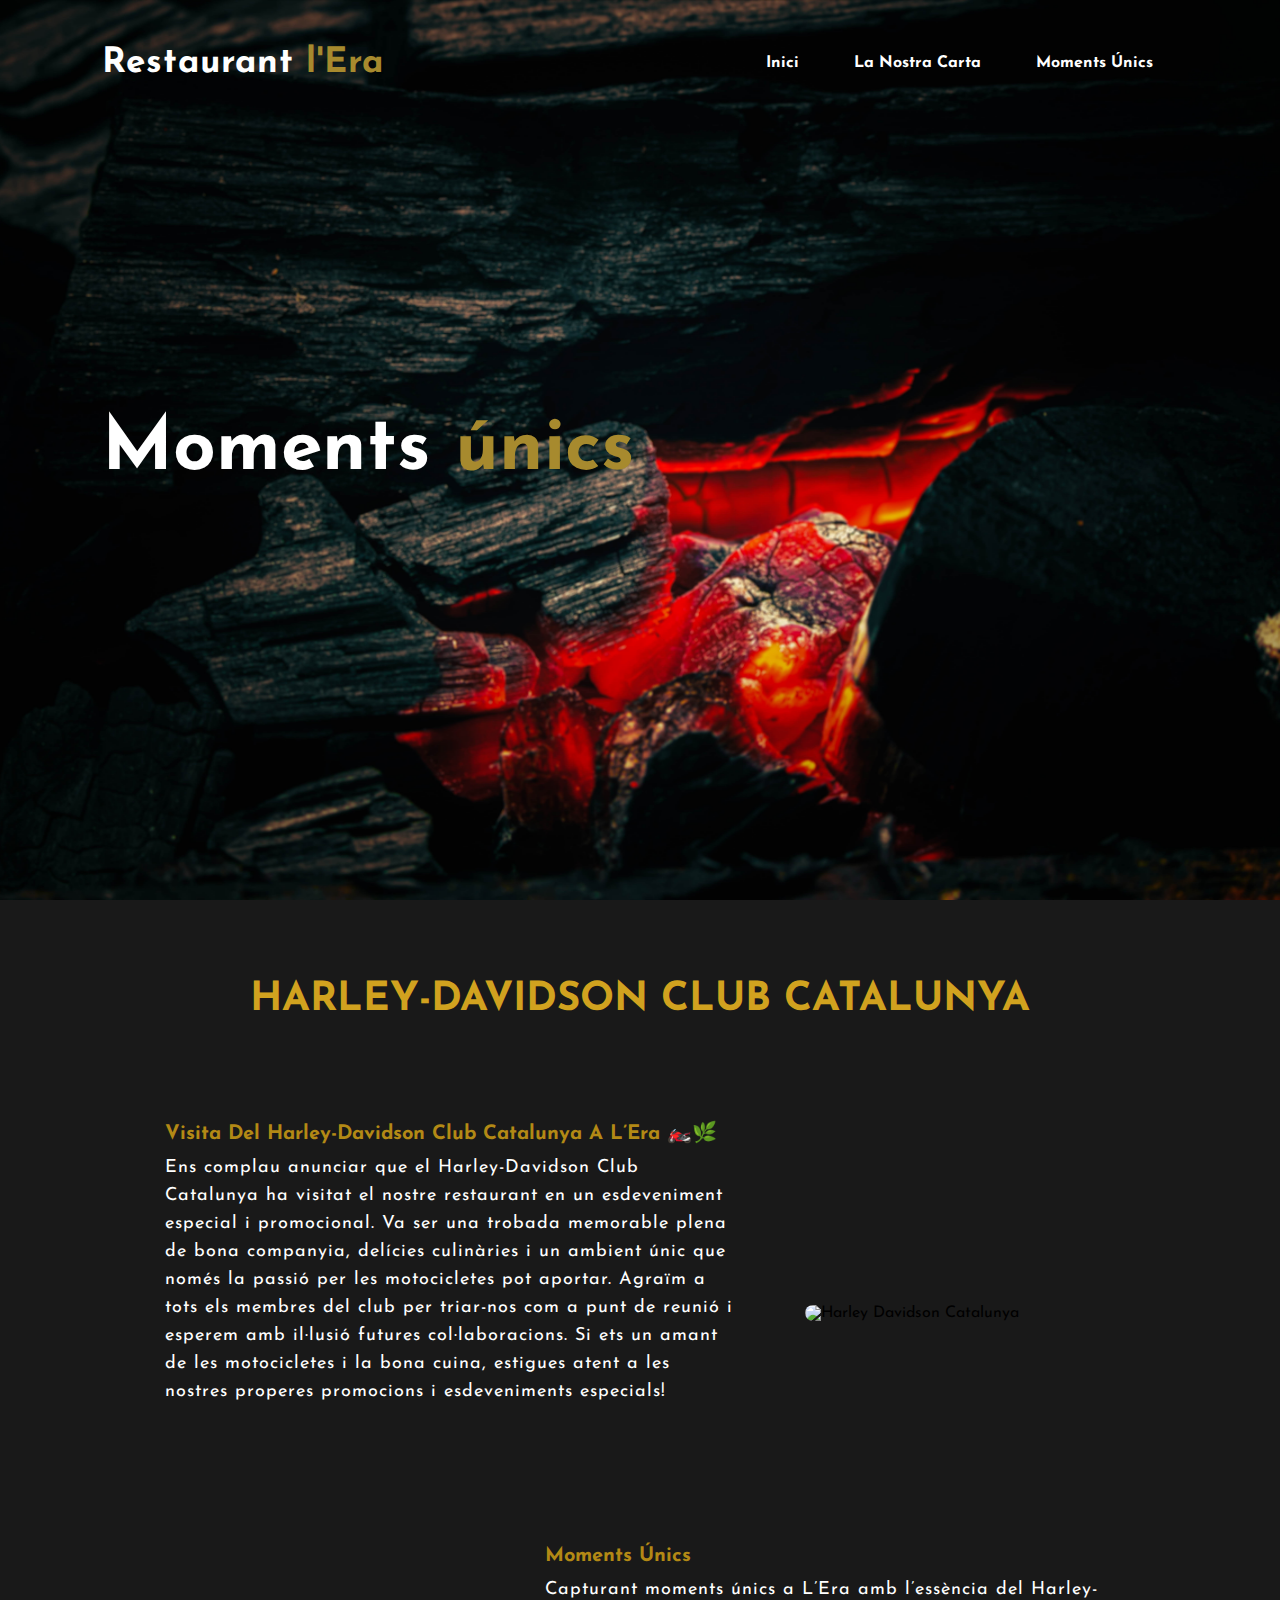
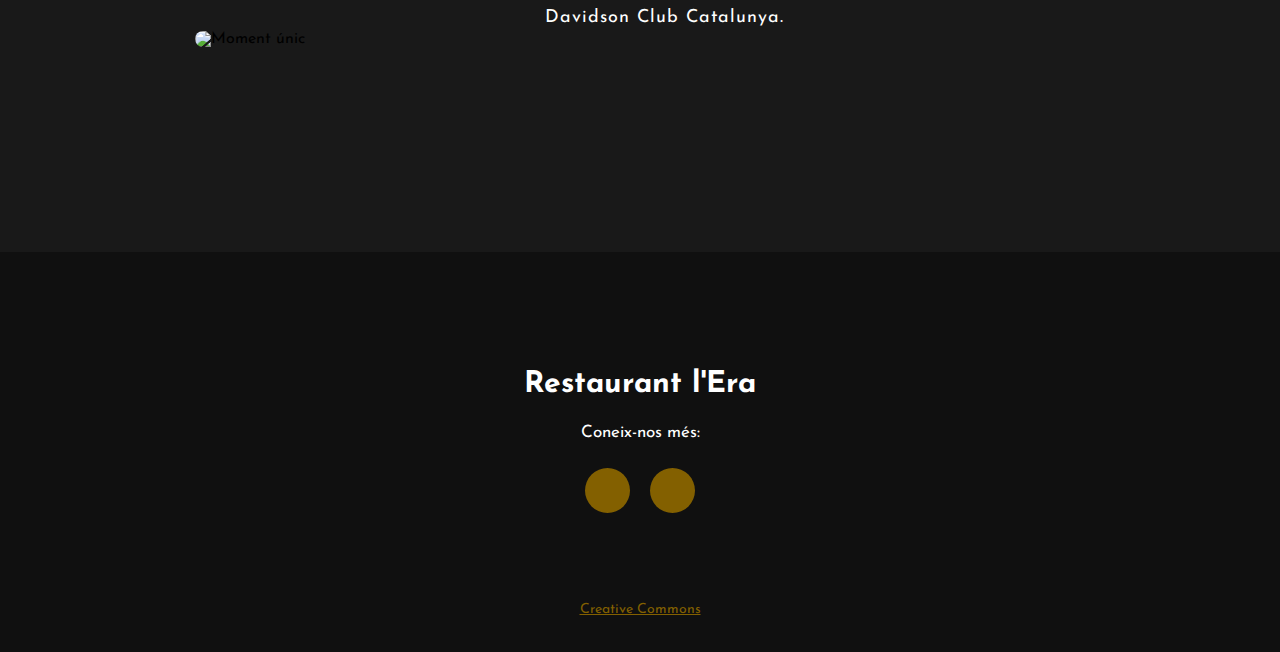
==== momentos.html @ 48407f0b "web" ====
<!DOCTYPE html>
<html>

<head>
	<title>Restaurant l'Era - La Carta</title>
	
	<link rel="stylesheet" type="text/css" href="css/style.css">
	<link rel="shortcut icon" href="img/logo.ico">
	<script src="Script/script.js"></script>
	<meta charset="utf-8">
	<link rel="preconnect" href="https://fonts.gstatic.com">
	<link
		href="https://fonts.googleapis.com/css2?family=Josefin+Sans:ital,wght@0,100;0,200;0,300;0,400;0,500;0,600;0,700;1,100;1,200;1,300;1,400;1,500;1,600;1,700&display=swap"
		rel="stylesheet">
	<link rel="stylesheet" href="https://cdnjs.cloudflare.com/ajax/libs/font-awesome/5.15.3/css/all.min.css"
		integrity="sha512-iBBXm8fW90+nuLcSKlbmrPcLa0OT92xO1BIsZ+ywDWZCvqsWgccV3gFoRBv0z+8dLJgyAHIhR35VZc2oM/gI1w=="
		crossorigin="anonymous" referrerpolicy="no-referrer" />
</head>

<body>
	<div class="hero">
		<nav>
			<h2 class="logo">Restaurant <span>l'Era</span></h2>
			<ul>
				<li><a href="index.html">Inici</a></li>
				<li><a href="laCarta.html">La nostra Carta</a></li>
				<li><a href="momentos.html">Moments únics</a></li>
			</ul>
		</nav>
		<div class="content">
			<h1>Moments <span>únics</span></h1>
		</div>
	</div>

	<section class="eventos">
    <div class="harley">
		<h2>HARLEY-DAVIDSON CLUB CATALUNYA</h2>
        <div class="harley-item">
            <div class="harley-texto">
                <h3>Visita del Harley-Davidson Club Catalunya a L’Era 🏍️🌿</h3> 
                <p class="harley-description">
                    Ens complau anunciar que el Harley-Davidson Club Catalunya ha visitat el nostre 
                    restaurant en un esdeveniment especial i promocional. Va ser una trobada 
                    memorable plena de bona companyia, delícies culinàries i un ambient únic que 
                    només la passió per les motocicletes pot aportar. Agraïm a tots els membres del 
                    club per triar-nos com a punt de reunió i esperem amb il·lusió futures 
                    col·laboracions. Si ets un amant de les motocicletes i la bona cuina, estigues 
                    atent a les nostres properes promocions i esdeveniments especials!
                </p>
            </div>
            <img src="http://restaurant-lera.com/wp-content/uploads/2024/06/Captura-de-pantalla-2024-06-17-a-las-15.57.35-edited.png" alt="Harley Davidson Catalunya" class="harley-image">
        </div>

        <div class="harley-item">
            <img src="http://restaurant-lera.com/wp-content/uploads/2024/06/Captura-de-pantalla-2024-06-17-a-las-16.02.45.png" alt="Moment únic" class="harley-image">
            <div class="harley-texto">
                <h3>Moments únics</h3>
                <p class="harley-description">Capturant moments únics a L’Era amb l’essència del Harley-Davidson Club Catalunya.</p>
            </div>
        </div>
    </div>
</section>

	
	
	 
	<footer>
		<p>Restaurant l'Era</p>
		<p>Coneix-nos més:</p>
		<div class="social">
			<a href="https://www.instagram.com/restaurant.lera/#"><i class="fab fa-instagram"></i></a>
			<a href="https://mail.google.com/mail/u/0/?fs=1&tf=cm&source=mailto&to=barrestaurantelera@gmail.com"><i class="fas fa-envelope"></i></a>
		</div>
		<a href="https://creativecommons.org/licenses/by/4.0/" class="end">Creative Commons</a>
		
	</footer>
</body>

</html>
---- css/style.css ----
/* Importación de fuentes de google fonts */
/*CONTACTOS*/
@import url(https://fonts.googleapis.com/css?family=Noto+Sans);


@media screen and (min-width: 80rem) {
	.container {
	  margin: 1em 2em;
	}

}

body {
	height: 200%;
	font-family: 'Noto Sans', sans-serif;
	background-color: rgb(22, 22, 22);
}


button {
	height: 45px;
	padding-left: 5px;
	padding-right: 5px;
	margin-bottom: 20px;
	margin-top: 10px;
	text-transform: uppercase;
	border-style: solid;
	border-radius: 10px;
	width: 420px;
	cursor: pointer;
}

button p {
	color: #fff;
}

* {
	padding: 0;
	margin: 0;
	font-family: 'Josefin Sans', sans-serif;
	box-sizing: border-box;
	background-size: cover;
}

.hero {
	height: 100vh;
	width: 100%;
	background-image: url(../img/fondo.jpg);
	background-size: cover;
	background-position: center;
	background-repeat: no-repeat;
	
}

nav {
	display: flex;
	align-items: center;
	justify-content: space-between;
	padding-top: 45px;
	padding-left: 8%;
	padding-right: 8%;
}

.logo {
	color: white;
	font-size: 35px;
	letter-spacing: 1px;
	cursor: pointer;
}

span {
	color: #a78a2e;
}

nav ul li {
	list-style-type: none;
	display: inline-block;
	padding: 10px 25px;
}

nav ul li a {
	color: white;
	text-decoration: none;
	font-weight: bold;
	text-transform: capitalize;
}

.content {
	position: absolute;
	top: 50%;
	left: 8%;
	transform: translateY(-50%);
}

h1 {
	color: white;
	margin: 20px 0px 20px;
	font-size: 75px;
}

h3 {
	color: white;
	font-size: 25px;
	margin-bottom: 50px;
}

h4 {
	color: white;
	letter-spacing: 2px;
	font-size: 20px;
}


.about {
	width: 100%;
	padding: 100px 0px;
	background-color: #191919;
}

.about img {
	height: auto;
	width: 430px;
	margin: 30px;
}

.about-text {
	width: 550px;
}

.about-services {
	width: 640px;
}

.main {
	width: 1130px;
	max-width: 95%;
	margin: 0 auto;
	display: flex;
	align-items: center;
	justify-content: space-around;
}

.about-text h2 {
	color: white;
	font-size: 70px;
	text-transform: capitalize;
	margin-bottom: 20px;
}


.about-text p {
	color: rgba(0, 0, 0, 0.8);
	letter-spacing: 1px;
	line-height: 28px;
	font-size: 18px;
	margin-bottom: 45px;
}

button {
	background-color: #836000;
	color: white;
	text-decoration: none;
	border: 2px solid transparent;
	font-weight: bold;
	padding: 13px 30px;
	border-radius: 30px;
	transition: .4s;
}

button:hover {
	background-color: transparent;
	border: 2px solid #bea550;
	cursor: pointer;
}

.title h2 {
	color: white;
	font-size: 75px;
	width: 100%;
	margin: 30px auto;
	text-align: center;
}

.contact-me {
	width: 100%;
	height: 290px;
	background: #191919;
	display: flex;
	align-items: center;
	flex-direction: column;
	justify-content: center;
}

.contact-me p {
	color: white;
	font-size: 30px;
	font-weight: bold;
	margin-bottom: 25px;
}

.contact-me .button-two {
	background-color: #836000;
	color: white;
	text-decoration: none;
	border: 2px solid transparent;
	font-weight: bold;
	padding: 13px 30px;
	border-radius: 30px;
	transition: .4s;
}

.contact-me .button-two:hover {
	background-color: transparent;
	border: 2px solid #bea550;
	cursor: pointer;
}

footer {
	position: relative;
	width: 100%;
	height: 400px;
	background: #101010;
	display: flex;
	flex-direction: column;
	align-items: center;
	justify-content: center;
}

footer p:nth-child(1) {
	font-size: 30px;
	color: white;
	margin-bottom: 20px;
	font-weight: bold;
}

footer p:nth-child(2) {
	color: white;
	font-size: 17px;
	width: 500px;
	text-align: center;
	line-height: 26px;
}

.social {
	display: flex;
}

.social a {
	width: 45px;
	height: 45px;
	display: flex;
	align-items: center;
	justify-content: center;
	background: #836000;
	border-radius: 50%;
	margin: 22px 10px;
	color: white;
	text-decoration: none;
	font-size: 20px;
}

.social a:hover {
	transform: scale(1.3);
	transition: .3s;
}

.end {
	position: absolute;
	color: #836000;
	bottom: 35px;
	font-size: 14px;
}

.where-is {
	width: 100%;
	padding: 100px 0px;
	background-color: rgb(20, 20, 20);
}

.where-is-text {
	width: 550px;
}

.direccion{
	text-decoration: none;
	color: #836000;
}

.direccion:hover{
	color: #d8a20f;
}

.carta {
	display: block; 
	margin: 0 auto; 
	margin-bottom: 50px;
	margin-top: 50px;
}

.muestra-carta{
	display: block;
	text-align: center; 
	margin: 0;
	padding: 35px
}

.muestra-carta button {
	display: inline; 
	justify-content: center; 
	margin: 20px 20px 70px;
	width: 200px;
	height: 40px;
}

.muestra-carta h2{
	margin: 55px;
	font-size: 60px;
	text-align: letf;
	padding-bottom: 20px;
	color: white;
}

img{
	border-radius: 20px;
}

.vinos{
	margin: 100px;
}

.button-container button {
    padding: 10px 20px;
    font-size: 16px;
    margin: 10px;
    cursor: pointer;
    border: 2px solid #555;
    background-color: #f0f0f0;
    color: #333;
    border-radius: 20px;
    transition: transform 0.3s ease, background-color 0.3s ease, box-shadow 0.3s ease;
}

.button-container button:hover {
    transform: translateY(-5px) scale(1.05);
    background-color: #555;
    color: #fff;
    box-shadow: 0px 8px 15px rgba(0, 0, 0, 0.2);
}

.button-container button:active {
    transform: translateY(2px) scale(0.98);
    background-color: #444;
    box-shadow: 0px 4px 8px rgba(0, 0, 0, 0.2);
}

.button-container button.active {
    background-color: #333;
    color: #fff;
    border: 2px solid #8a6707;
    box-shadow: 0px 8px 15px rgba(0, 0, 0, 0.3);
    transform: scale(1.05);
}

.eventos {
    width: 100%;
    padding: 80px 0; 
    background-color: #191919; 
}

.harley {
    display: flex;
    flex-direction: column;
    align-items: center;
    max-width: 950px; 
    margin: 0 auto; 
}

.harley-item {
    display: flex;
    justify-content: space-between; 
    align-items: center; 
    width: 100%; 
    margin-bottom: 40px; 
}

.harley-texto {
    width: 60%; 
}

.harley h2 {
    color: #d1a21f; 
    font-size: 40px; 
    text-transform: capitalize; 
    margin-bottom: 100px; 
    padding: 0 20px; 
    width: 100%; 
    text-align: center; 
}

.harley-texto h3 {
    color: #b38915; 
    font-size: 20px; 
    text-transform: capitalize; 
    margin-bottom: 10px; 
}

.harley-description {
    color: white; 
    letter-spacing: 1px; 
    line-height: 28px; 
    font-size: 18px; 
    margin-bottom: 100px; 
}

.harley-image {
    width: 280px; 
    height: auto; 
    margin: 0 30px; 
    transition: transform 0.7s ease; 
}

.harley-image:hover {
    transform: scale(1.2); 
}
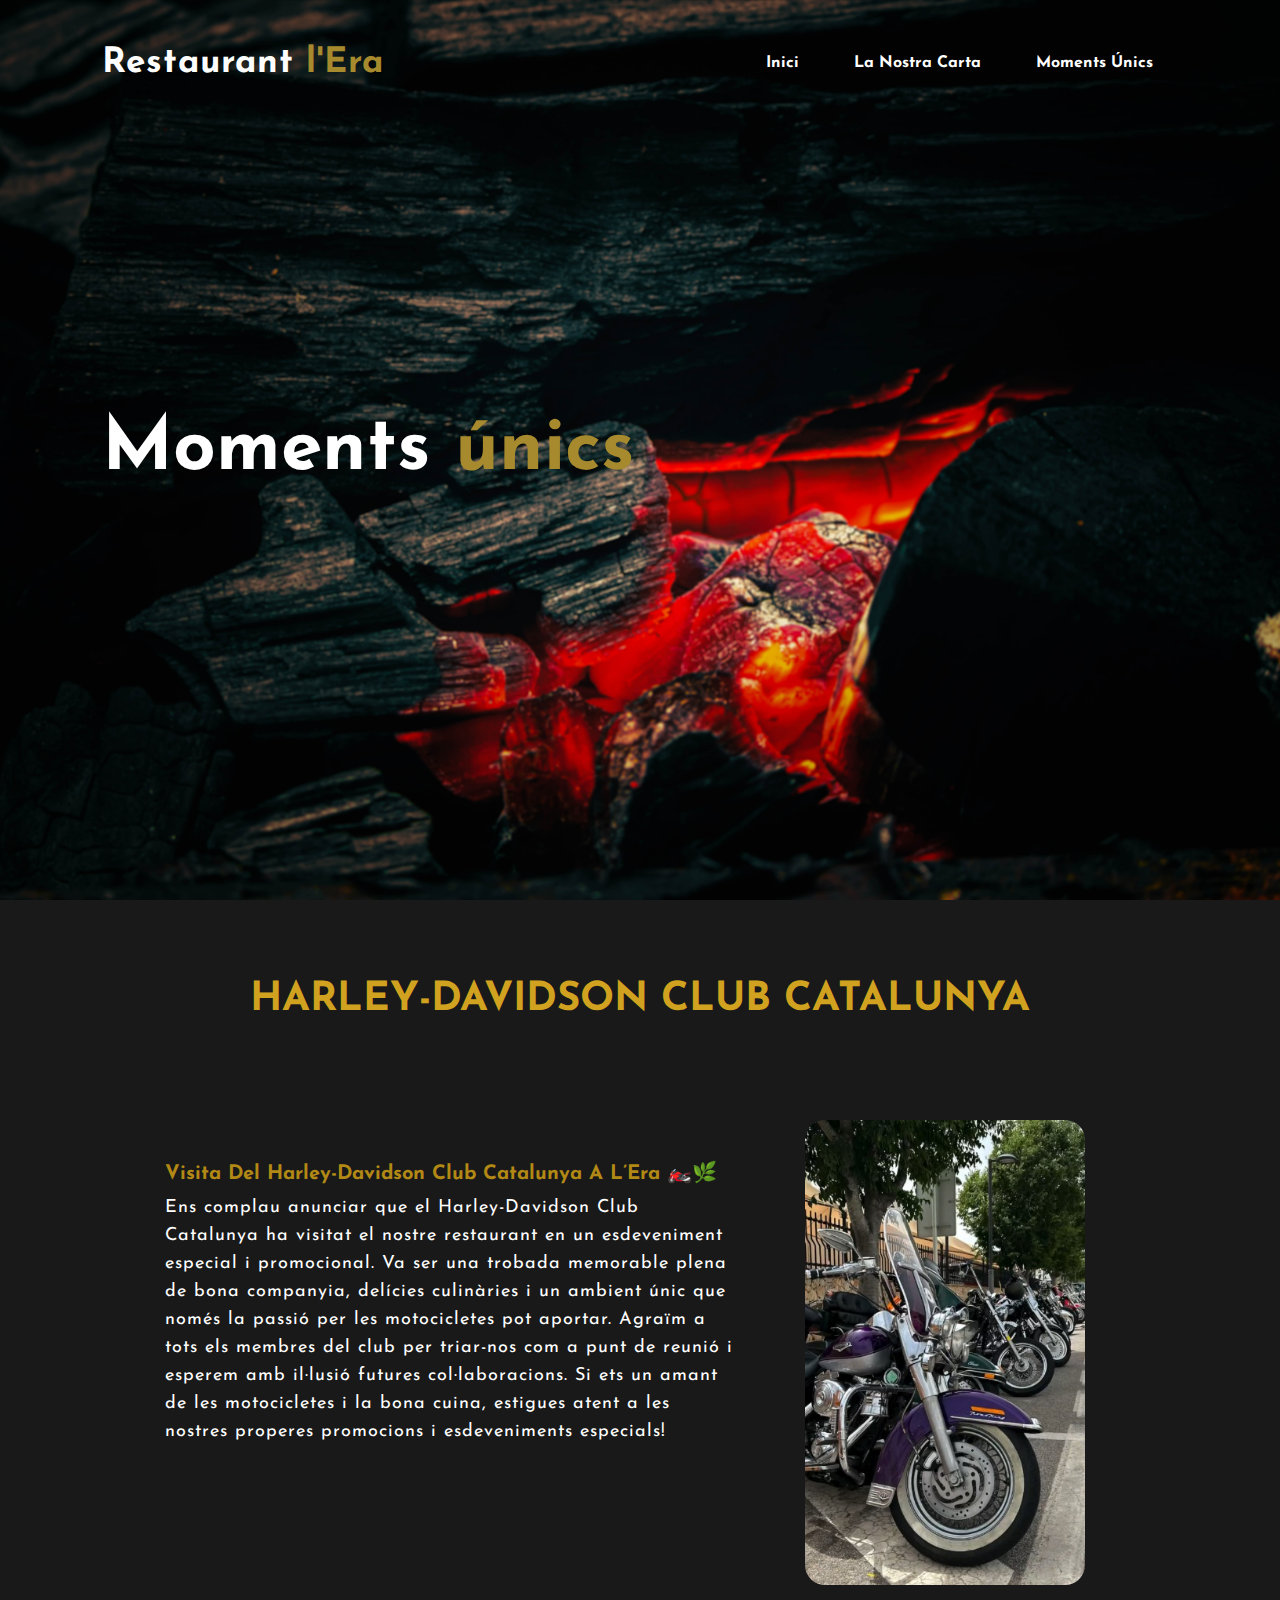
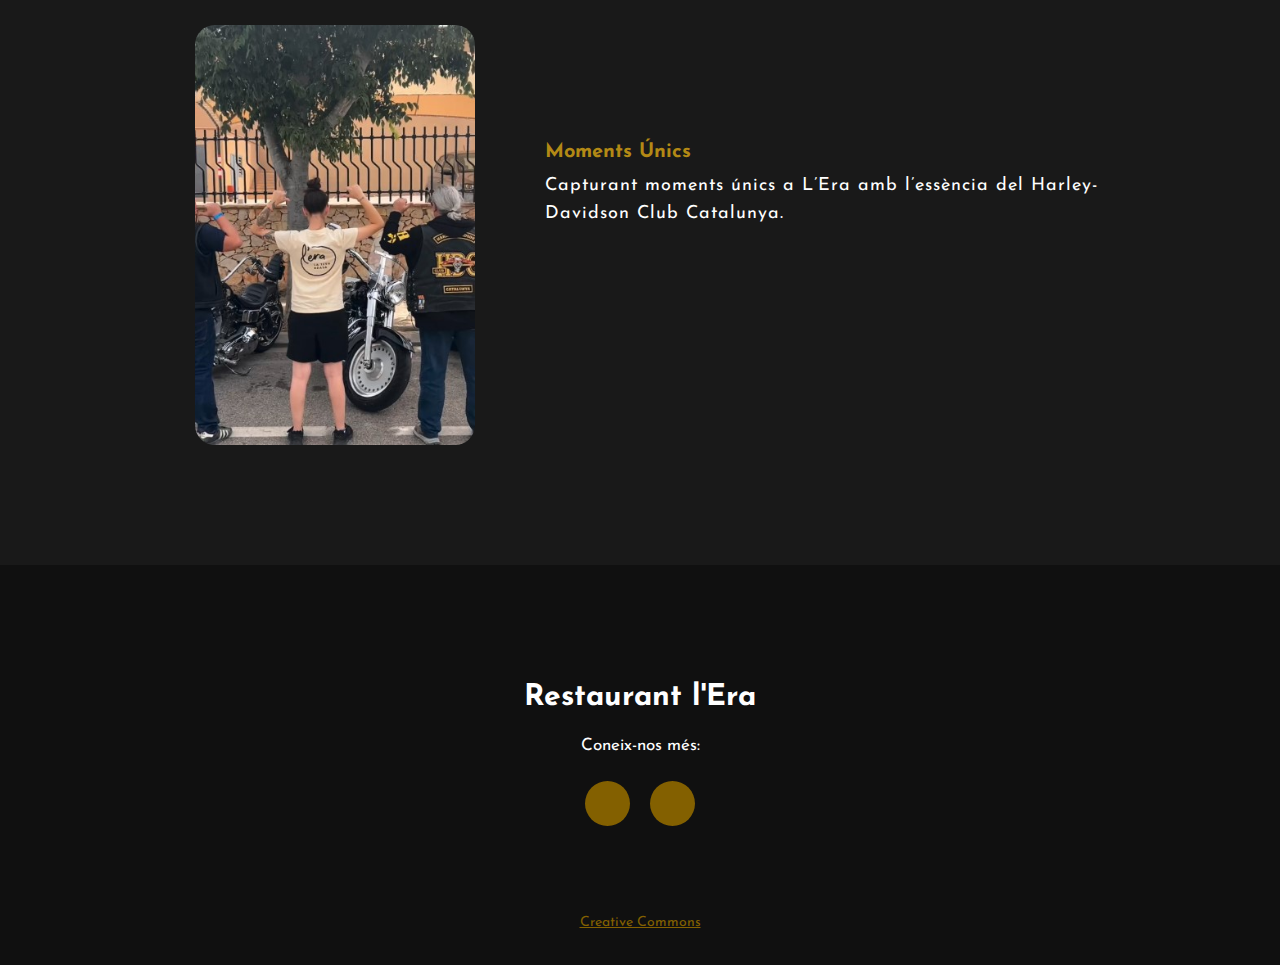
==== commit 1a0b59ad: "web actual" ====
--- a/momentos.html
+++ b/momentos.html
@@ -48,11 +48,11 @@
                     atent a les nostres properes promocions i esdeveniments especials!
                 </p>
             </div>
-            <img src="http://restaurant-lera.com/wp-content/uploads/2024/06/Captura-de-pantalla-2024-06-17-a-las-15.57.35-edited.png" alt="Harley Davidson Catalunya" class="harley-image">
+            <img src="img/moto1.jpg" alt="Harley Davidson Catalunya" class="harley-image">
         </div>
 
         <div class="harley-item">
-            <img src="http://restaurant-lera.com/wp-content/uploads/2024/06/Captura-de-pantalla-2024-06-17-a-las-16.02.45.png" alt="Moment únic" class="harley-image">
+            <img src="img/moto2.jpg" alt="Moment únic" class="harley-image">
             <div class="harley-texto">
                 <h3>Moments únics</h3>
                 <p class="harley-description">Capturant moments únics a L’Era amb l’essència del Harley-Davidson Club Catalunya.</p>
